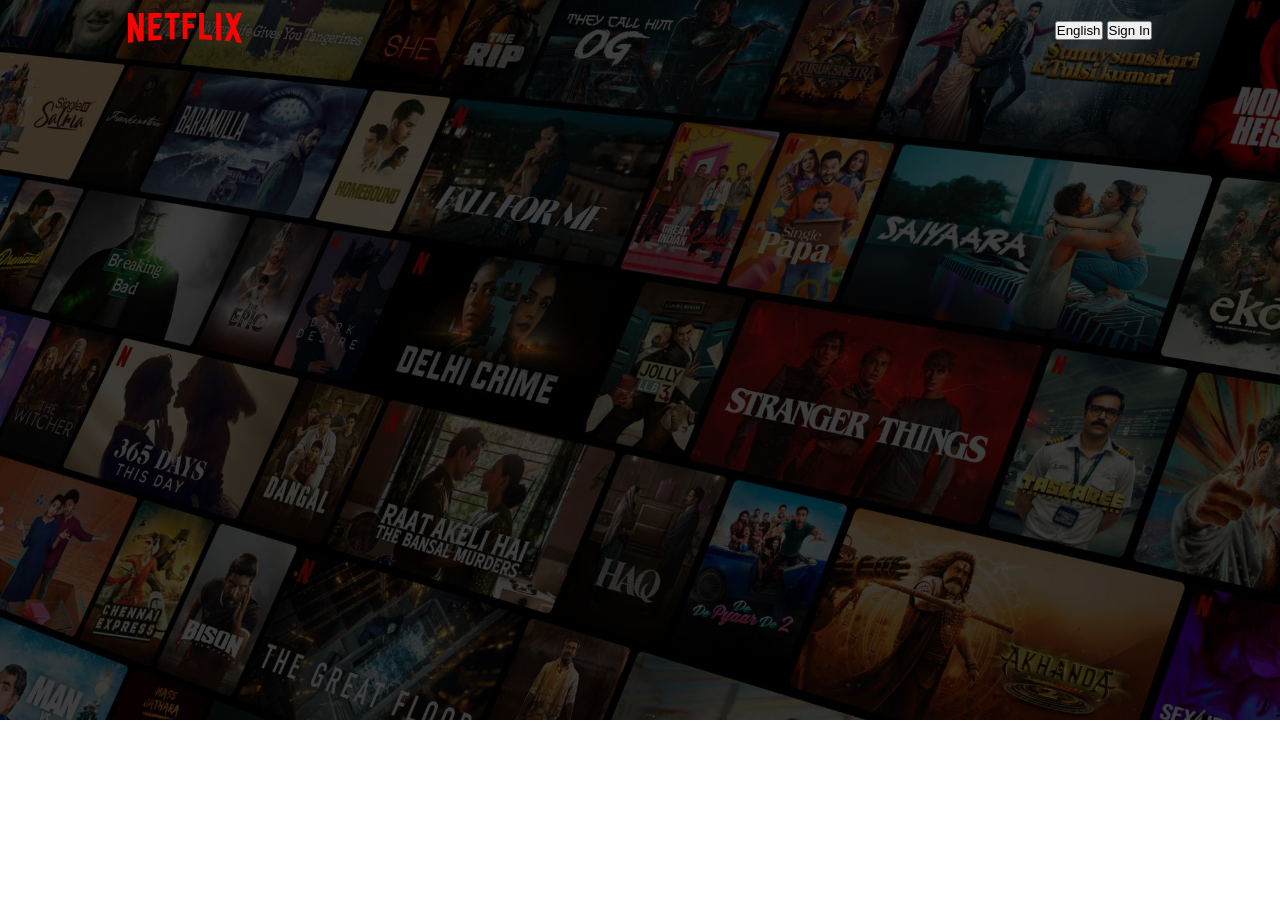
==== Netflix clone/index.html @ a7b0d194 "Netfflixclone" ====
<!DOCTYPE html>
<html lang="en">
<head>
    <meta charset="UTF-8">
    <meta name="viewport" content="width=<device-width>, initial-scale=1.0">
    <title>Document</title>
    <link rel="stylesheet" href="style.css">
</head>
<body>
    
    <div class="main">
        <nav>
        <span><img width="15%" src="./assets/images/logo.svg" ></span>
        <span>
            <button>English</button>
            <button>Sign In</button>
        </span>
        </nav>
        <div class="box">

        </div>
    </div>
</body>
</html>
---- Netflix clone/style.css ----
*{
    padding: 0%;
    margin: 0%;
   
}
.main{
    background-image: url(./assets/images/bg.jpeg);
    background-position: center center;
    background-size: max(1200px,100vw);
    height: 80vh;
    position: relative;
}
.main .box{
    opacity: 0.68;
    height: 80vh;
    background-color: black;
    width: 100%;
    position: absolute;
    top: 0%;
}
nav{
    max-width: 80vw;
    justify-content: space-between;
    margin: auto;
    display: flex;
   
    align-items: center;
    height: 60px;
}

nav img{
    color: red;
    width: 114px;
    position: relative;
    z-index: 10;
}

nav button{
    position: relative;
    z-index: 10;
}
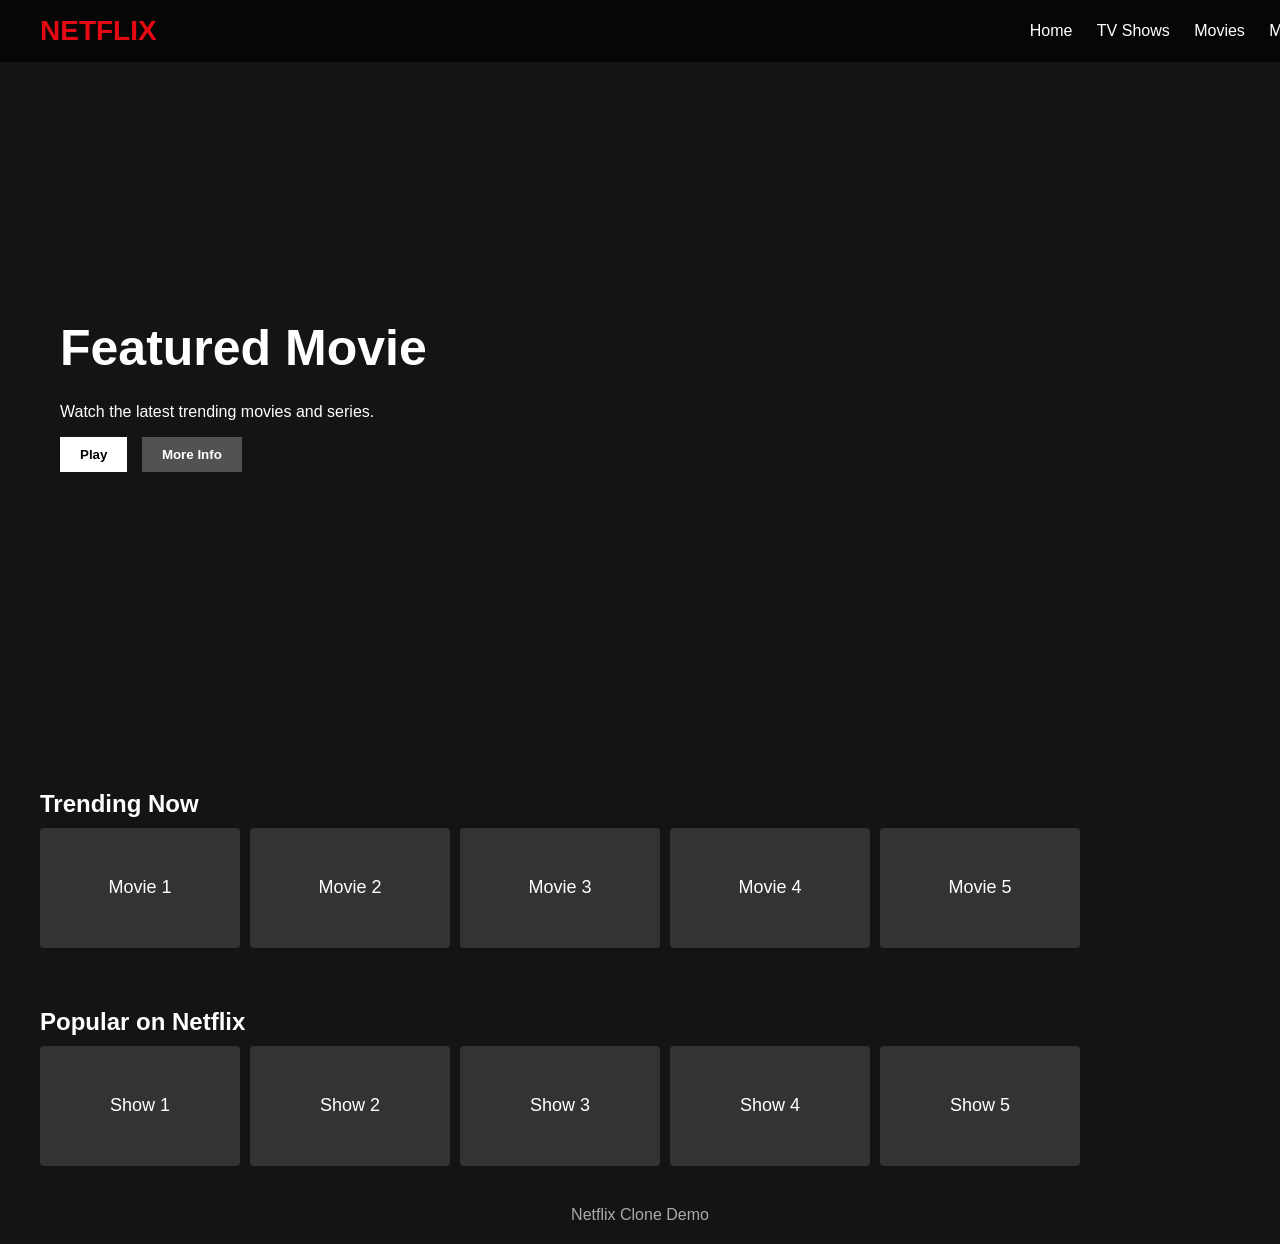
==== commit 2ffdab06: "Update index.html" ====
--- a/Netflix clone/index.html
+++ b/Netflix clone/index.html
@@ -1,24 +1,149 @@
 <!DOCTYPE html>
 <html lang="en">
 <head>
-    <meta charset="UTF-8">
-    <meta name="viewport" content="width=<device-width>, initial-scale=1.0">
-    <title>Document</title>
-    <link rel="stylesheet" href="style.css">
+<meta charset="UTF-8">
+<meta name="viewport" content="width=device-width, initial-scale=1.0">
+<title>Netflix Clone</title>
+<style>
+body{
+  margin:0;
+  font-family:Arial, Helvetica, sans-serif;
+  background:#141414;
+  color:white;
+}
+
+header{
+  display:flex;
+  justify-content:space-between;
+  align-items:center;
+  padding:15px 40px;
+  background:rgba(0,0,0,0.7);
+  position:fixed;
+  width:100%;
+}
+
+.logo{
+  color:#e50914;
+  font-size:28px;
+  font-weight:bold;
+}
+
+nav a{
+  color:white;
+  margin-left:20px;
+  text-decoration:none;
+}
+
+.hero{
+  height:70vh;
+  background:url('https://images.unsplash.com/photo-1524985069026-dd778a71c7b4') center/cover no-repeat;
+  display:flex;
+  flex-direction:column;
+  justify-content:center;
+  padding:60px;
+}
+
+.hero h1{
+  font-size:50px;
+  margin-bottom:10px;
+}
+
+.hero button{
+  padding:10px 20px;
+  margin-right:10px;
+  border:none;
+  cursor:pointer;
+  font-weight:bold;
+}
+
+.play{
+  background:white;
+}
+
+.info{
+  background:rgba(109,109,110,0.7);
+  color:white;
+}
+
+.row{
+  padding:20px 40px;
+}
+
+.row h2{
+  margin-bottom:10px;
+}
+
+.movies{
+  display:flex;
+  overflow-x:auto;
+  gap:10px;
+}
+
+.movie{
+  min-width:200px;
+  height:120px;
+  background:#333;
+  border-radius:4px;
+  display:flex;
+  align-items:center;
+  justify-content:center;
+  font-size:18px;
+}
+
+footer{
+  text-align:center;
+  padding:20px;
+  color:#aaa;
+}
+</style>
 </head>
+
 <body>
-    
-    <div class="main">
-        <nav>
-        <span><img width="15%" src="./assets/images/logo.svg" ></span>
-        <span>
-            <button>English</button>
-            <button>Sign In</button>
-        </span>
-        </nav>
-        <div class="box">
 
-        </div>
-    </div>
+<header>
+  <div class="logo">NETFLIX</div>
+  <nav>
+    <a href="#">Home</a>
+    <a href="#">TV Shows</a>
+    <a href="#">Movies</a>
+    <a href="#">My List</a>
+  </nav>
+</header>
+
+<section class="hero">
+  <h1>Featured Movie</h1>
+  <p>Watch the latest trending movies and series.</p>
+  <div>
+    <button class="play">Play</button>
+    <button class="info">More Info</button>
+  </div>
+</section>
+
+<section class="row">
+  <h2>Trending Now</h2>
+  <div class="movies">
+    <div class="movie">Movie 1</div>
+    <div class="movie">Movie 2</div>
+    <div class="movie">Movie 3</div>
+    <div class="movie">Movie 4</div>
+    <div class="movie">Movie 5</div>
+  </div>
+</section>
+
+<section class="row">
+  <h2>Popular on Netflix</h2>
+  <div class="movies">
+    <div class="movie">Show 1</div>
+    <div class="movie">Show 2</div>
+    <div class="movie">Show 3</div>
+    <div class="movie">Show 4</div>
+    <div class="movie">Show 5</div>
+  </div>
+</section>
+
+<footer>
+  Netflix Clone Demo
+</footer>
+
 </body>
-</html>+</html>
